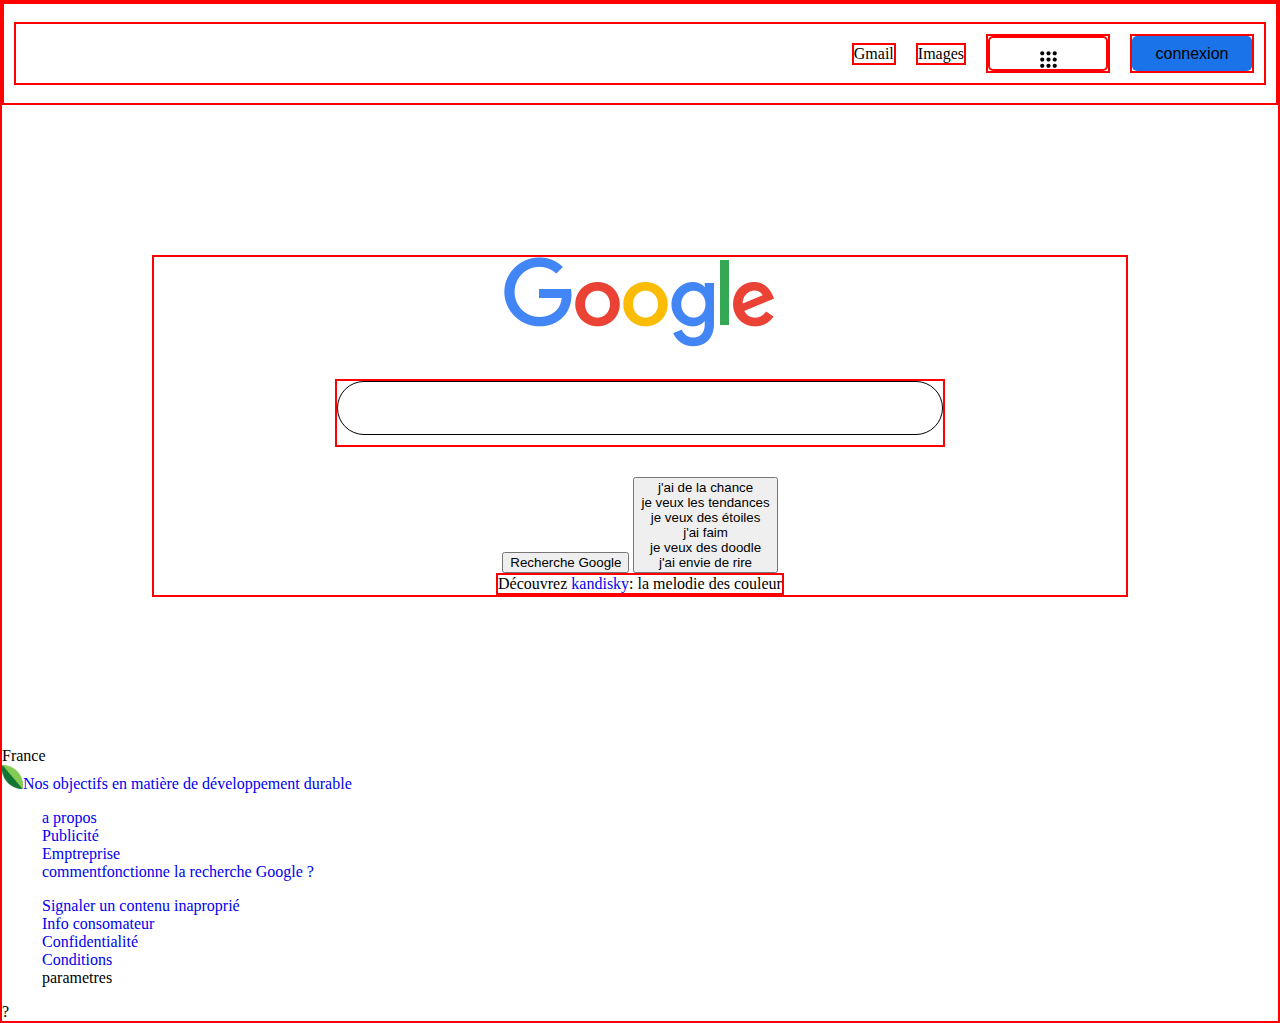
==== google/index.html @ 351a5041 "google page" ====
<!DOCTYPE html>
<html lang="en">
  <head>
    <meta charset="UTF-8" />
    <meta http-equiv="X-UA-Compatible" content="IE=edge" />
    <meta name="viewport" content="width=device-width, initial-scale=1.0" />
    <title>Google</title>

    <link rel="stylesheet" href="style.css" />
    <link
      rel="stylesheet"
      href="https://fontawesome.com/?utm_source=font_awesome_homepage&utm_medium=display&utm_campaign=fa5_released&utm_content=auto_modal/"
    />
  </head>
  <body>
    <!-- /**********en tete********************************/ -->

    <header>
      <ul>
        <li>
          <a href="https://accounts.google.com/">Gmail</a>
        </li>
        <li>
          <a href="https://www.google.fr/imghp?hl=fr&ogbl">Images</a>
        </li>
        <li>
          <button class="svg">
            <svg class="gb_Ae" focusable="false" viewBox="0 0 24 24">
              <path
                d="M6,8c1.1,0 2,-0.9 2,-2s-0.9,-2 -2,-2 -2,0.9 -2,2 0.9,2 2,2zM12,20c1.1,0 2,-0.9 2,-2s-0.9,-2 -2,-2 -2,0.9 -2,2 0.9,2 2,2zM6,20c1.1,0 2,-0.9 2,-2s-0.9,-2 -2,-2 -2,0.9 -2,2 0.9,2 2,2zM6,14c1.1,0 2,-0.9 2,-2s-0.9,-2 -2,-2 -2,0.9 -2,2 0.9,2 2,2zM12,14c1.1,0 2,-0.9 2,-2s-0.9,-2 -2,-2 -2,0.9 -2,2 0.9,2 2,2zM16,6c0,1.1 0.9,2 2,2s2,-0.9 2,-2 -0.9,-2 -2,-2 -2,0.9 -2,2zM12,8c1.1,0 2,-0.9 2,-2s-0.9,-2 -2,-2 -2,0.9 -2,2 0.9,2 2,2zM18,14c1.1,0 2,-0.9 2,-2s-0.9,-2 -2,-2 -2,0.9 -2,2 0.9,2 2,2zM18,20c1.1,0 2,-0.9 2,-2s-0.9,-2 -2,-2 -2,0.9 -2,2 0.9,2 2,2z"
              ></path>
            </svg>
          </button>
        </li>
        <li>
          <button>
            <a href="https://www.google.com/intl/fr/account/about/">
              connexion</a
            >
          </button>
        </li>
      </ul>
    </header>
    <!-- /********************main************************/ -->

    <section class="main">
      <img src="./assets/img/google.png" alt="google" />

      <div class="form-groupe">
        <label><i class="fa-solid fa-magnifying-glass"></i></label>
        <input class="champ" type="text" />
        <label><i class="fa-light fa-microphone"></i></label>
      </div>

      <div class="button">
        <button>Recherche Google</button>
        <button id="animation">
          <div>j'ai de la chance</div>
          <div>je veux les tendances</div>
          <div>je veux des étoiles</div>
          <div>j'ai faim</div>
          <div>je veux des doodle</div>
          <div>j'ai envie de rire</div>
        </button>
      </div>

      <div class="main-text">
        <span>Découvrez</span>
        <a href="https://artsandculture.google.com/project/kandinsky?hl=fr"
          >kandisky</a
        ><span>: la melodie des couleur</span>
      </div>
    </section>

    <!-- /**********************bas de page***********************************/ -->
    <footer class="footer-container">
      <div class="pays">France</div>
      <div class="line"></div>

      <div class="texte-container">
        <div class="text-objectif">
          <a
            href="https://sustainability.google/intl/fr/commitments/?utm_source=googlehpfooter&utm_medium=housepromos&utm_campaign=bottom-footer&utm_content="
            ><img src="./assets/img/téléchargement.png" alt="feuille" />Nos
            objectifs en matière de développement durable
          </a>
        </div>
      </div>
      <!-- /******************cotez gauche **************************/ -->
      <div class="footer-left">
        <ul>
          <li>
            <a href="https://about.google/">a propos</a>
          </li>
          <li><a href="https://ads.google.com/">Publicité</a></li>
          <li>
            <a href="https://smallbusiness.withgoogle.com/">Emptreprise</a>
          </li>
          <li>
            <a href="https://www.google.com/search/howsearchworks/?fg=1"
              >commentfonctionne la recherche Google ?</a
            >
          </li>
        </ul>
      </div>
      <!-- /****************************** cotez droite****************/ -->
      <div class="footer-right">
        <ul>
          <li>
            <a
              href="> https://support.google.com/legal/answer/3110420?hl=fr&fg=1"
              >Signaler un contenu inaproprié</a
            >
          </li>
          <li>
            <a
              href="https://support.google.com/websearch/answer/7585859?hl=fr&fg=1&visit_id=638161350663134194-3165618891&p=fr_consumer_info&rd=1"
            >
              Info consomateur</a
            >
          </li>
          <li>
            <a href="https://policies.google.com/privacy?hl=fr&fg=1"
              >Confidentialité</a
            >
          </li>
          <li>
            <a href="https://policies.google.com/terms?hl=fr&fg=1"
              >Conditions</a
            >
          </li>
          <li><a href="parametres"></a>parametres</li>
        </ul>
      </div>
    </footer>
  </body>
</html>
?
---- google/style.css ----
/**************parametre genraux***********************/
body {
  margin: 0;
  padding: 0;
  background: white;
  color: black;
  max-height: 100%;
  border: 2px solid red;
}
li {
  list-style: none;
}
a {
  text-decoration: none;
}

/******************nav**************************************/
header {
  border: 2px solid red;
  padding: 10px;
}
header ul {
  border: 2px solid red;
  display: flex;
  justify-content: flex-end;
  align-items: center;
  margin: 8px auto;
}
header li {
  border: 2px solid red;
  margin: 10px;
  display: flex;
  justify-content: flex-end;
}
.svg {
  border: 2px solid red;
  background: white;
  text-align: center;
}
.gb_Ae {
  padding: 8px;
  height: 25px;
  width: 25px;
}
.gb_Ae:hover {
  border-radius: 50%;
  background: rgb(214, 212, 212);
}

header button {
  width: 120px;
  height: 35px;
  border-radius: 5px;
  background: #1a73e8;
  color: white;
  border: none;
  font-size: 1rem;
}
header a {
  color: black;
}
/*********************main********************************/
.main {
  border: 2px solid red;
  display: flex;
  justify-content: space-between;
  flex-wrap: wrap;
  flex-direction: column;
  align-content: center;
  align-items: center;
  margin: 150px;
}

.form-groupe {
  border: 2px solid red;
  display: flex;
  justify-content: flex-start;
  flex-direction: column;
  align-items: center;
  margin: 30px;
}

.champ {
  border: 2px solid red;
  display: flex;
  align-items: flex end;
  align-items: center;
  height: 50px;
  width: 600px;
  border: 1px solid black;
  background: transparent;
  border-radius: 50px;
  margin-bottom: 10px;
  color: black;
}
.champ:hover {
  background: rgb(239, 239, 240);
}
.main.button {
  border-radius: 10px;
  border: none;
  padding: 5px 15px;
  color: black;
  text-align: center;
  width: 90%;
  height: 10px;
}
.main-text {
  border: 2px solid red;
  background: white;
}

.footer-container {
}
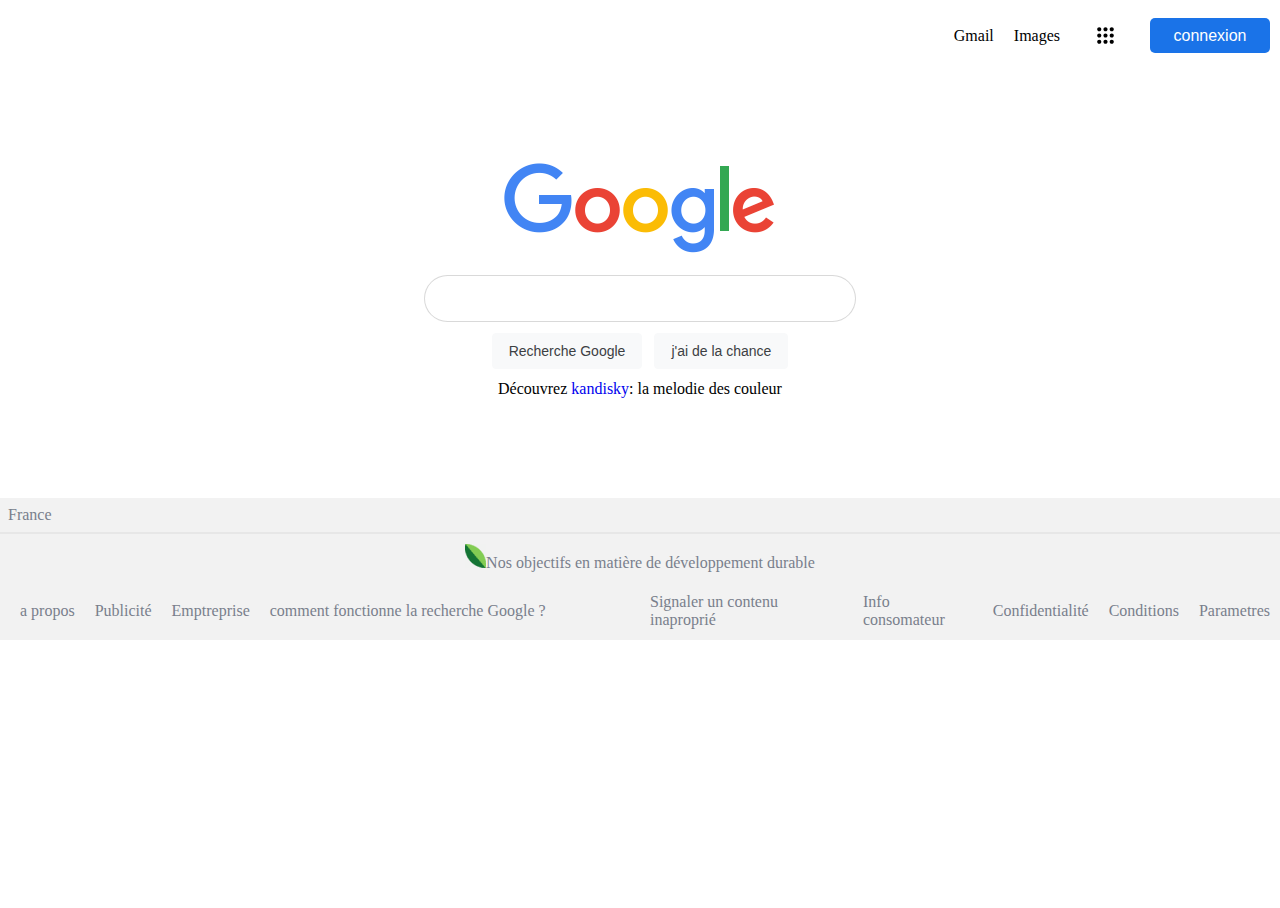
==== commit 5bbe06b9: "Add files via upload" ====
--- a/google/index.html
+++ b/google/index.html
@@ -9,13 +9,16 @@
     <link rel="stylesheet" href="style.css" />
     <link
       rel="stylesheet"
-      href="https://fontawesome.com/?utm_source=font_awesome_homepage&utm_medium=display&utm_campaign=fa5_released&utm_content=auto_modal/"
+      href="https://cdnjs.cloudflare.com/ajax/libs/font-awesome/6.4.0/css/all.min.css"
+      integrity="sha512-iecdLmaskl7CVkqkXNQ/ZH/XLlvWZOJyj7Yy7tcenmpD1ypASozpmT/E0iPtmFIB46ZmdtAc9eNBvH0H/ZpiBw=="
+      crossorigin="anonymous"
+      referrerpolicy="no-referrer"
     />
   </head>
   <body>
     <!-- /**********en tete********************************/ -->
 
-    <header>
+    <nav>
       <ul>
         <li>
           <a href="https://accounts.google.com/">Gmail</a>
@@ -33,34 +36,33 @@
           </button>
         </li>
         <li>
-          <button>
+          <button class="connexions">
             <a href="https://www.google.com/intl/fr/account/about/">
               connexion</a
             >
           </button>
         </li>
       </ul>
-    </header>
+    </nav>
     <!-- /********************main************************/ -->
 
     <section class="main">
       <img src="./assets/img/google.png" alt="google" />
 
       <div class="form-groupe">
-        <label><i class="fa-solid fa-magnifying-glass"></i></label>
-        <input class="champ" type="text" />
-        <label><i class="fa-light fa-microphone"></i></label>
+        <!-- <label><i class="fa-solid fa-magnifying-glass"></i></label> -->
+        <input type="text" />
       </div>
 
       <div class="button">
         <button>Recherche Google</button>
         <button id="animation">
           <div>j'ai de la chance</div>
-          <div>je veux les tendances</div>
+          <!-- <div>je veux les tendances</div>
           <div>je veux des étoiles</div>
           <div>j'ai faim</div>
           <div>je veux des doodle</div>
-          <div>j'ai envie de rire</div>
+          <div>j'ai envie de rire</div> -->
         </button>
       </div>
 
@@ -71,13 +73,15 @@
         ><span>: la melodie des couleur</span>
       </div>
     </section>
+    <!-- /**********************bas de page***********************************/ -->
 
-    <!-- /**********************bas de page***********************************/ -->
-    <footer class="footer-container">
+    <section class="infos">
       <div class="pays">France</div>
       <div class="line"></div>
+    </section>
 
-      <div class="texte-container">
+    <footer>
+      <section class="text">
         <div class="text-objectif">
           <a
             href="https://sustainability.google/intl/fr/commitments/?utm_source=googlehpfooter&utm_medium=housepromos&utm_campaign=bottom-footer&utm_content="
@@ -85,54 +89,56 @@
             objectifs en matière de développement durable
           </a>
         </div>
-      </div>
-      <!-- /******************cotez gauche **************************/ -->
-      <div class="footer-left">
-        <ul>
-          <li>
-            <a href="https://about.google/">a propos</a>
-          </li>
-          <li><a href="https://ads.google.com/">Publicité</a></li>
-          <li>
-            <a href="https://smallbusiness.withgoogle.com/">Emptreprise</a>
-          </li>
-          <li>
-            <a href="https://www.google.com/search/howsearchworks/?fg=1"
-              >commentfonctionne la recherche Google ?</a
-            >
-          </li>
-        </ul>
-      </div>
-      <!-- /****************************** cotez droite****************/ -->
-      <div class="footer-right">
-        <ul>
-          <li>
-            <a
-              href="> https://support.google.com/legal/answer/3110420?hl=fr&fg=1"
-              >Signaler un contenu inaproprié</a
-            >
-          </li>
-          <li>
-            <a
-              href="https://support.google.com/websearch/answer/7585859?hl=fr&fg=1&visit_id=638161350663134194-3165618891&p=fr_consumer_info&rd=1"
-            >
-              Info consomateur</a
-            >
-          </li>
-          <li>
-            <a href="https://policies.google.com/privacy?hl=fr&fg=1"
-              >Confidentialité</a
-            >
-          </li>
-          <li>
-            <a href="https://policies.google.com/terms?hl=fr&fg=1"
-              >Conditions</a
-            >
-          </li>
-          <li><a href="parametres"></a>parametres</li>
-        </ul>
-      </div>
+      </section>
+      <section class="infos-google">
+        <!-- /******************cotez gauche **************************/ -->
+        <div class="footer-left">
+          <ul>
+            <li>
+              <a href="https://about.google/">a propos</a>
+            </li>
+            <li><a href="https://ads.google.com/">Publicité</a></li>
+            <li>
+              <a href="https://smallbusiness.withgoogle.com/">Emptreprise</a>
+            </li>
+            <li>
+              <a href="https://www.google.com/search/howsearchworks/?fg=1"
+                >comment fonctionne la recherche Google ?</a
+              >
+            </li>
+          </ul>
+        </div>
+        <!-- /****************************** cotez droite****************/ -->
+
+        <div class="footer-right">
+          <ul>
+            <li>
+              <a
+                href="> https://support.google.com/legal/answer/3110420?hl=fr&fg=1"
+                >Signaler un contenu inaproprié</a
+              >
+            </li>
+            <li>
+              <a
+                href="https://support.google.com/websearch/answer/7585859?hl=fr&fg=1&visit_id=638161350663134194-3165618891&p=fr_consumer_info&rd=1"
+              >
+                Info consomateur</a
+              >
+            </li>
+            <li>
+              <a href="https://policies.google.com/privacy?hl=fr&fg=1"
+                >Confidentialité</a
+              >
+            </li>
+            <li>
+              <a href="https://policies.google.com/terms?hl=fr&fg=1"
+                >Conditions</a
+              >
+            </li>
+            <li><a href="https://about.google/">Parametres</a></li>
+          </ul>
+        </div>
+      </section>
     </footer>
   </body>
 </html>
-?
--- a/google/style.css
+++ b/google/style.css
@@ -1,11 +1,12 @@
-/**************parametre genraux***********************/
-body {
+/*****************parametre generaux**************************/
+
+* {
   margin: 0;
   padding: 0;
-  background: white;
-  color: black;
-  max-height: 100%;
-  border: 2px solid red;
+  box-sizing: border-box;
+}
+body {
+  min-height: 100vh;
 }
 li {
   list-style: none;
@@ -13,41 +14,47 @@
 a {
   text-decoration: none;
 }
+a:hover {
+  text-decoration: underline;
+}
 
 /******************nav**************************************/
-header {
-  border: 2px solid red;
-  padding: 10px;
+nav {
+  margin: 0 auto;
 }
-header ul {
-  border: 2px solid red;
+nav a {
+  color: black;
+}
+nav ul {
   display: flex;
   justify-content: flex-end;
   align-items: center;
   margin: 8px auto;
 }
-header li {
-  border: 2px solid red;
-  margin: 10px;
-  display: flex;
-  justify-content: flex-end;
+nav li {
+  padding: 10px;
 }
 .svg {
-  border: 2px solid red;
+  width: 50px;
+  display: flex;
+  justify-content: center;
+  align-items: center;
   background: white;
   text-align: center;
+  border: none;
 }
 .gb_Ae {
-  padding: 8px;
-  height: 25px;
-  width: 25px;
+  text-align: center;
+  height: 35px;
+  width: 35px;
+  padding: 5px;
 }
 .gb_Ae:hover {
   border-radius: 50%;
   background: rgb(214, 212, 212);
 }
 
-header button {
+.connexions {
   width: 120px;
   height: 35px;
   border-radius: 5px;
@@ -56,59 +63,128 @@
   border: none;
   font-size: 1rem;
 }
-header a {
-  color: black;
+.connexions a {
+  color: white;
 }
+
 /*********************main********************************/
 .main {
-  border: 2px solid red;
+  display: flex;
+  flex-direction: column;
+  align-items: center;
+  margin: 100px;
+}
+.main .form-groupe {
+  display: flex;
+  flex-direction: column;
+  width: 40%; /*mettre une largeur defaut pour linput*/
+}
+.main input {
+  margin-top: 20px;
+  padding: 15px;
+  border-radius: 50px;
+  border: 1px solid #d1d1d1d1;
+  width: 100%;
+}
+input:hover {
+  -webkit-box-shadow: -16px 16px 13px -9px rgba(0, 0, 0, 0.75);
+  -moz-box-shadow: -16px 16px 13px -9px rgba(0, 0, 0, 0.75);
+  box-shadow: -16px 16px 13px -9px rgba(0, 0, 0, 0.75);
+}
+input:focus {
+  outline: none;
+}
+
+.main button {
+  background-color: #f8f9fa;
+  border: 1px solid #f8f9fa;
+  border-radius: 4px;
+  color: #3c4043;
+  font-family: arial, sans-serif;
+  font-size: 14px;
+  margin: 11px 4px;
+  padding: 0 16px;
+  line-height: 27px;
+  height: 36px;
+  min-width: 54px;
+  text-align: center;
+  cursor: pointer;
+  user-select: none;
+}
+.main button:hover {
+  border: 1px solid rgb(209, 209, 209);
+}
+
+.main-text {
+  background: white;
+}
+/******************************** section-infos****************************** */
+.infos {
+  background: rgb(242, 242, 242);
+  margin-top: 100px;
+}
+
+.pays {
+  padding: 8px;
+  color: #797f8c;
+}
+.line {
+  border: 0.5px solid rgb(231, 231, 231);
+}
+
+/**********************footer*************************/
+footer {
+  background: #f2f2f2;
+  display: flex;
+  flex-direction: column;
+  align-items: center;
+  margin-bottom: 0;
+}
+footer a {
+  color: #797f8c;
+}
+.text {
+  margin: 10px;
+}
+.infos-google {
   display: flex;
   justify-content: space-between;
-  flex-wrap: wrap;
-  flex-direction: column;
-  align-content: center;
   align-items: center;
-  margin: 150px;
+  width: 100%;
 }
 
-.form-groupe {
-  border: 2px solid red;
+.footer-left {
   display: flex;
   justify-content: flex-start;
-  flex-direction: column;
   align-items: center;
-  margin: 30px;
+  width: 100%;
 }
 
-.champ {
-  border: 2px solid red;
+.footer-left ul {
   display: flex;
-  align-items: flex end;
   align-items: center;
-  height: 50px;
-  width: 600px;
-  border: 1px solid black;
-  background: transparent;
-  border-radius: 50px;
-  margin-bottom: 10px;
-  color: black;
+  padding: 10px;
 }
-.champ:hover {
-  background: rgb(239, 239, 240);
+.footer-left li {
+  margin: 5px;
+  padding: 5px;
+  display: flex;
+  justify-content: center;
+  align-items: center;
 }
-.main.button {
-  border-radius: 10px;
-  border: none;
-  padding: 5px 15px;
-  color: black;
-  text-align: center;
-  width: 90%;
-  height: 10px;
+.footer-right {
+  display: flex;
+  justify-content: flex-end;
+  align-items: center;
+  width: 100%;
 }
-.main-text {
-  border: 2px solid red;
-  background: white;
+.footer-right ul {
+  display: flex;
 }
-
-.footer-container {
+.footer-right li {
+  margin: 5px;
+  padding: 5px;
+  display: flex;
+  justify-content: center;
+  align-items: center;
 }
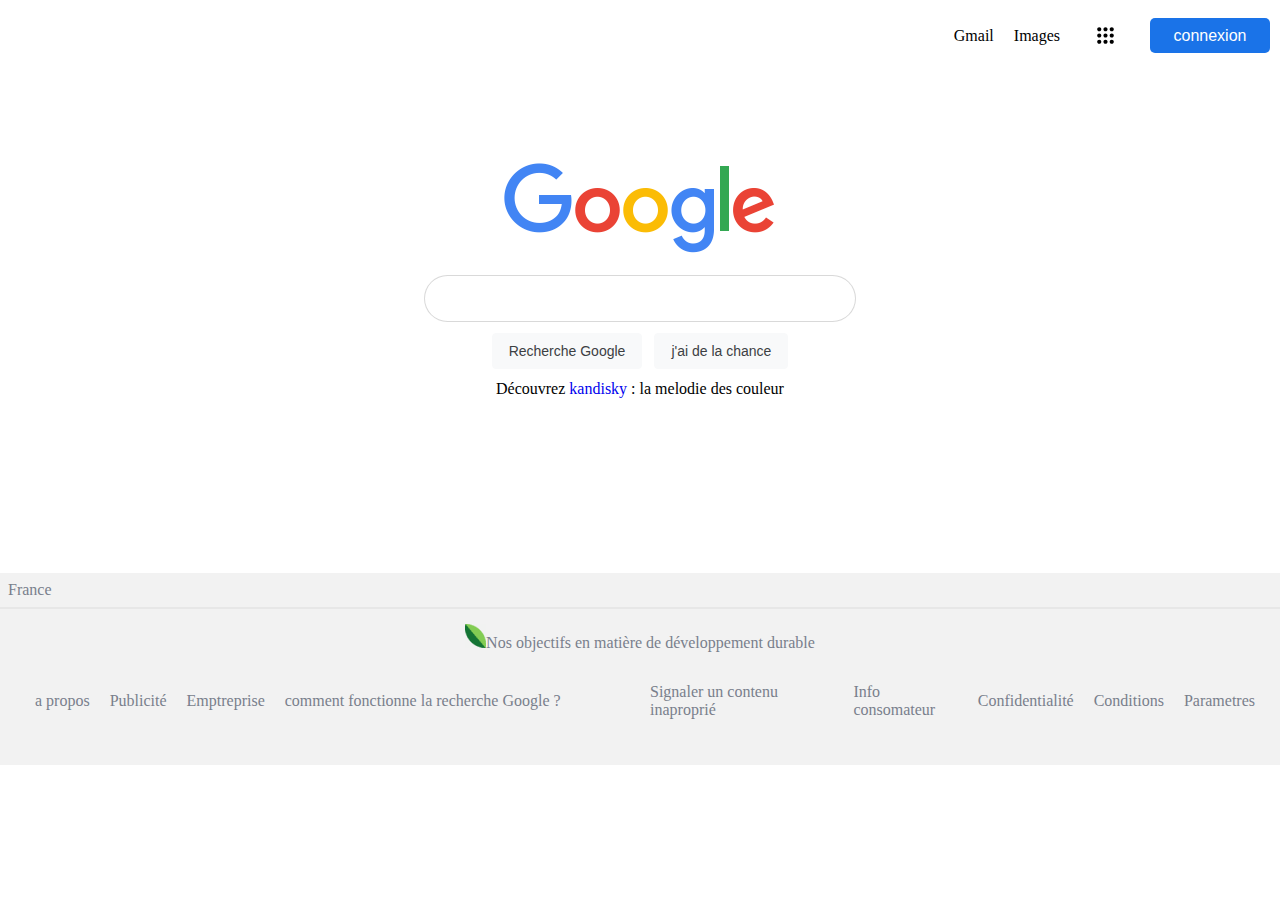
==== commit 4be47066: "Add files via upload" ====
--- a/google/index.html
+++ b/google/index.html
@@ -70,7 +70,8 @@
         <span>Découvrez</span>
         <a href="https://artsandculture.google.com/project/kandinsky?hl=fr"
           >kandisky</a
-        ><span>: la melodie des couleur</span>
+        >
+        <span>: la melodie des couleur</span>
       </div>
     </section>
     <!-- /**********************bas de page***********************************/ -->
--- a/google/style.css
+++ b/google/style.css
@@ -7,6 +7,7 @@
 }
 body {
   min-height: 100vh;
+  overflow: hidden;
 }
 li {
   list-style: none;
@@ -40,11 +41,9 @@
   justify-content: center;
   align-items: center;
   background: white;
-  text-align: center;
   border: none;
 }
 .gb_Ae {
-  text-align: center;
   height: 35px;
   width: 35px;
   padding: 5px;
@@ -87,9 +86,9 @@
   width: 100%;
 }
 input:hover {
-  -webkit-box-shadow: -16px 16px 13px -9px rgba(0, 0, 0, 0.75);
-  -moz-box-shadow: -16px 16px 13px -9px rgba(0, 0, 0, 0.75);
-  box-shadow: -16px 16px 13px -9px rgba(0, 0, 0, 0.75);
+  -webkit-box-shadow: -2px 4px 20px 0px rgba(0, 0, 0, 0.75);
+  -moz-box-shadow: -2px 4px 20px 0px rgba(0, 0, 0, 0.75);
+  box-shadow: -2px 4px 20px 0px rgba(0, 0, 0, 0.75);
 }
 input:focus {
   outline: none;
@@ -121,7 +120,7 @@
 /******************************** section-infos****************************** */
 .infos {
   background: rgb(242, 242, 242);
-  margin-top: 100px;
+  margin-top: 175px;
 }
 
 .pays {
@@ -139,18 +138,20 @@
   flex-direction: column;
   align-items: center;
   margin-bottom: 0;
+  padding: 15px;
 }
 footer a {
   color: #797f8c;
 }
 .text {
-  margin: 10px;
+  margin: 0px auto;
 }
 .infos-google {
   display: flex;
   justify-content: space-between;
   align-items: center;
   width: 100%;
+  margin: 20px;
 }
 
 .footer-left {
